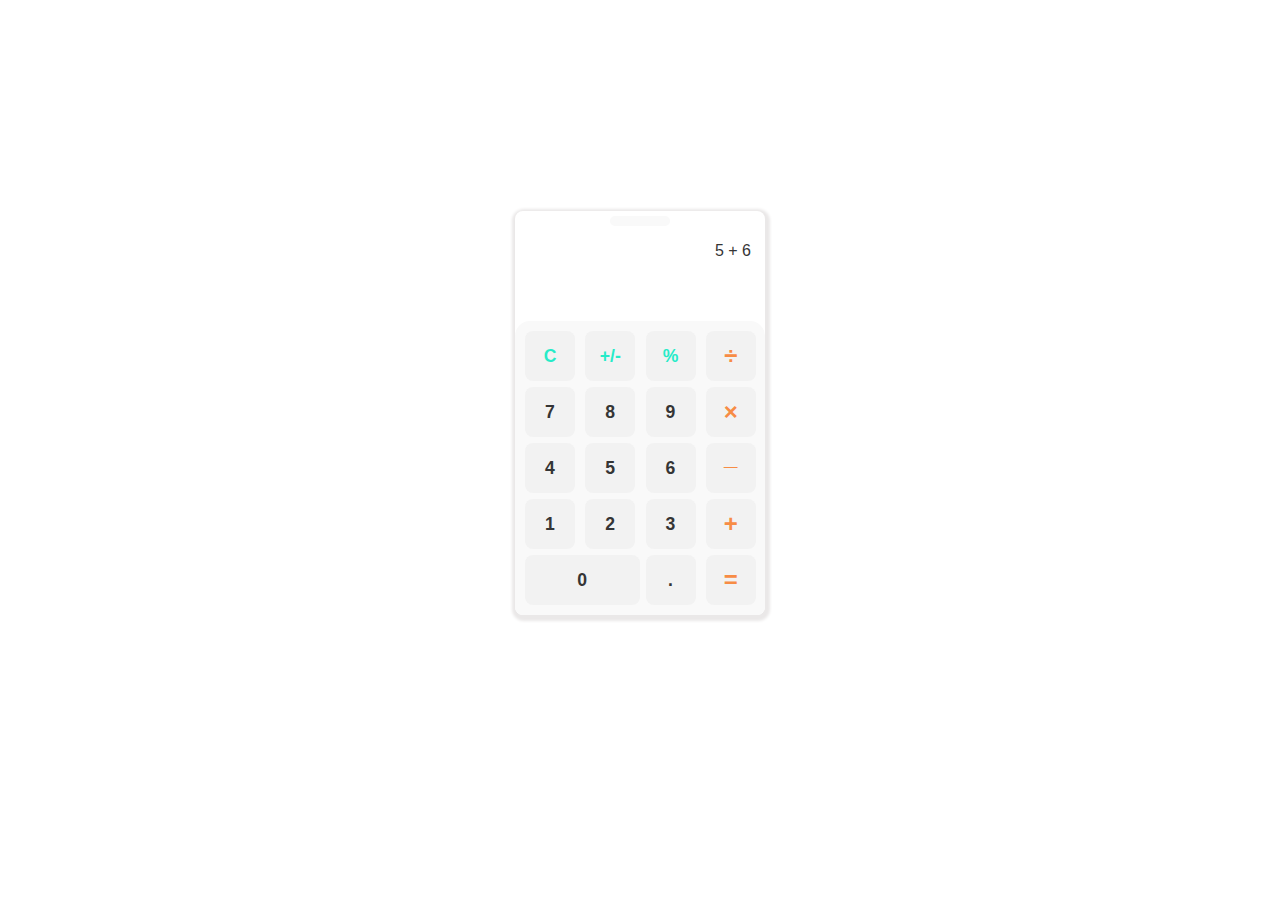
==== Calculator/index.html @ fd3a429c "no message" ====
<!DOCTYPE html>
<html lang="en">
    <head>
        <meta charset="UTF-8">
        <meta name="viewport" content="width=device-width, initial-scale=1.0">
        <title>Calculator </title>
        <link rel="shortcut icon" href="./icon.png" type="image/x-icon">
        <link rel="stylesheet"
            href="https://cdnjs.cloudflare.com/ajax/libs/font-awesome/6.4.2/css/all.min.css"
            integrity="sha512-z3gLpd7yknf1YoNbCzqRKc4qyor8gaKU1qmn+CShxbuBusANI9QpRohGBreCFkKxLhei6S9CQXFEbbKuqLg0DA=="
            crossorigin="anonymous" referrerpolicy="no-referrer" />
        <link rel="stylesheet" href="style.css">
    </head>
    <body>
        <div class="container">
            <div class="toggle-siwtch-container">
                <span>
                    <i title="Light Mood" class="fas fa-sun"></i>
                    <i title="Dark Mood" class="fas fa-moon diactive"></i>
                </span>
            </div>
            <p class="history" > 5 + 6 </p>
            <input type="text">
            <div class="btn-container">
                <button class="btn third-text active">C</button>
                <button class="btn third-text">+/-</button>
                <button class="btn third-text">%</button>
                <button class="btn secondary-text">÷</button>
                <button class="btn">7</button>
                <button class="btn">8</button>
                <button class="btn">9</button>
                <button class="btn secondary-text">×</button>
                <button class="btn">4</button>
                <button class="btn">5</button>
                <button class="btn">6</button>
                <button class="btn secondary-text" style="padding-bottom: 22px;">_</button>
                <button class="btn">1</button>
                <button class="btn">2</button>
                <button class="btn">3</button>
                <button class="btn secondary-text">+</button>
                <button class="btn zero">0</button>
                <button class="btn">.</button>
                <button class="btn secondary-text">=</button>
            </div>
        </div>
        <script src="./script.js"></script>
    </body>
</html>
---- Calculator/style.css ----
:root {
    --primary-color: #353535;
    --primary-bg-color: #F9F9F9;
    --btn-bg-color: #f1f1f1f1;
    --secondary-color: #f78c45;
    --third-color: #26EBC8;
    --background: #fff;
    --text: #353535;
    --box-shadow: #eae8e8;
    --brightness: 90%;
}

[data-theme="dark"] {
    --primary-color: #f1efef;
    --primary-bg-color: #292D36;
    --btn-bg-color: #292929;
    --secondary-color: #f78c45;
    --third-color: #26EBC8;
    --background: #22252D;
    --text: #ffffff;
    --box-shadow: #1f1f1f;
    --brightness: 190%;
}

html, *{
    box-sizing: border-box !important;
}

body {
    background-color: var(--background) !important;
    display: flex;
    justify-content: center;
    align-items: center;
    min-height: 90vh;
    font-family: 'Franklin Gothic Medium', 'Arial Narrow', Arial, sans-serif;
}

.container {
    min-width: 200px;
    max-width: 250px;
    box-shadow: 1px 2px 3px 4px var(--box-shadow);
    border-radius: 8px;
}

.btn-container {
    display: grid;
    grid-template-columns: repeat(4, 1fr);
    grid-template-rows: repeat(5, 1fr);
    grid-column-gap: 6px;
    grid-row-gap: 6px;
    border-radius: 15px 15px 8px 8px;
    background-color: var(--primary-bg-color);
    padding: 10px 5px 10px 10px;
}

.toggle-siwtch-container {
    display: flex;
    justify-content: center;
    width: 100%;
}

.toggle-siwtch-container span{
    width: 60px;
    background-color: var(--primary-bg-color);
    border-radius: 7px;
    display: flex;
    justify-content: space-between;
    padding: 5px 6px;
    margin-top: 5px;
}

.fas{
    font-size: smaller;
    color: var(--primary-color);
    cursor: pointer;
}

.btn {
    border-radius: 8px;
    border: none;
    outline: none;
    width: 50px;
    height: 50px;
    padding: 0px;
    cursor: pointer;
    background-color: var(--btn-bg-color);
    color: var(--primary-color);
    font-weight: bold;
    font-size: 1.1rem;
    position: relative;
    transition: top 0.3s ease-in, filter 0.2s ease-in;
}

.third-text{
    color: var(--third-color);
}

input{
    border: none;
    outline: none;
    text-align: right;
    margin-bottom: 15px;
    font-size: 24px;
    width: 100%;
    padding-right: 14px;
    background-color: transparent;
    color: var(--text);
}

input:focus{
    outline: none;
}

p{
    text-align: right;
    padding-right: 14px;
    color: var(--text);
}

.diactive{
    opacity: 0.5;
}

.btn:active{
    top: 2px;
}

.btn:hover{
    filter:brightness(var(--brightness));
}

.secondary-text{
    color: var(--secondary-color) !important;
    font-size: 1.5rem !important;
}

@media screen and (max-width: 430px) {
    .container{
        width: 90%;
        min-width: 90%;
        max-width: 90%;
    }
    .btn {
        width: 75px;
        height: 75px;
        font-size: 1.6rem !important;
    }
    .secondary-text{
        font-size: 1.7rem !important;
    }
}

@media screen and (max-width: 380px) {
    .btn {
        width: 65px;
        height: 65px;
        font-size: 1.6rem !important;
    }
}

@media screen and (max-width: 350px) {
    .btn {
        width: 55px;
        height: 55px;
        font-size: 1.6rem !important;
    }
}

.zero{
    grid-column: 1 / span 2;
    width: 100%;
}
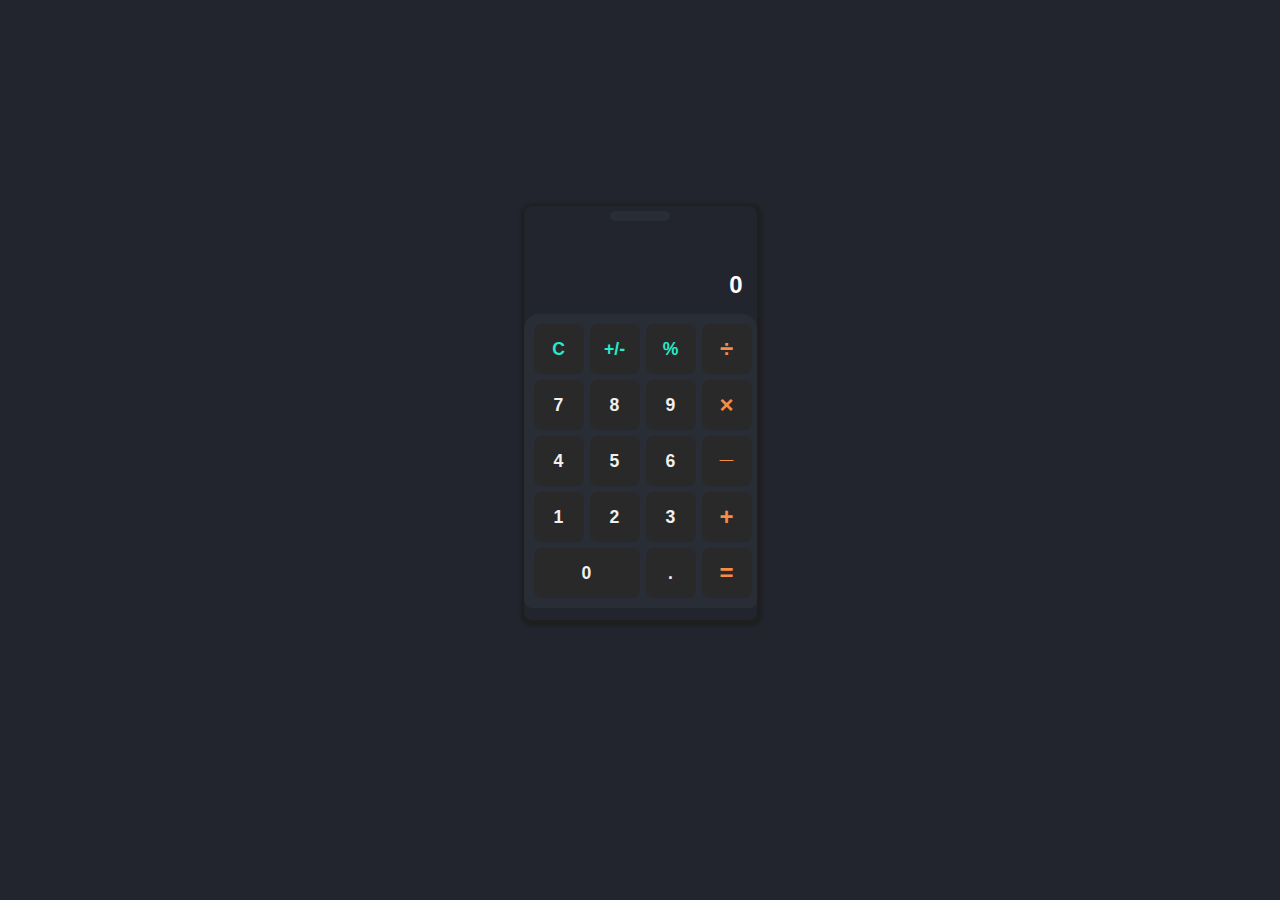
==== commit 419c9392: "no message" ====
--- a/Calculator/index.html
+++ b/Calculator/index.html
@@ -19,28 +19,28 @@
                     <i title="Dark Mood" class="fas fa-moon diactive"></i>
                 </span>
             </div>
-            <p class="history" > 5 + 6 </p>
-            <input type="text">
+            <p class="history"></p>
+            <h1>0</h1>
             <div class="btn-container">
-                <button class="btn third-text active">C</button>
-                <button class="btn third-text">+/-</button>
-                <button class="btn third-text">%</button>
-                <button class="btn secondary-text">÷</button>
-                <button class="btn">7</button>
-                <button class="btn">8</button>
-                <button class="btn">9</button>
-                <button class="btn secondary-text">×</button>
-                <button class="btn">4</button>
-                <button class="btn">5</button>
-                <button class="btn">6</button>
-                <button class="btn secondary-text" style="padding-bottom: 22px;">_</button>
-                <button class="btn">1</button>
-                <button class="btn">2</button>
-                <button class="btn">3</button>
-                <button class="btn secondary-text">+</button>
-                <button class="btn zero">0</button>
-                <button class="btn">.</button>
-                <button class="btn secondary-text">=</button>
+                <button id="clear-btn" class="btn third-text active">C</button>
+                <button value="-1" class="btn third-text operator">+/-</button>
+                <button id="percent" class="btn third-text">%</button>
+                <button value="/" class="btn secondary-text operator">÷</button>
+                <button value="7" class="btn">7</button>
+                <button value="8" class="btn">8</button>
+                <button value="9" class="btn">9</button>
+                <button value="*" class="btn secondary-text operator">×</button>
+                <button value="4" class="btn">4</button>
+                <button value="5" class="btn">5</button>
+                <button value="6" class="btn">6</button>
+                <button value="-" class="btn secondary-text operator" style="padding-bottom: 22px;">_</button>
+                <button value="1" class="btn">1</button>
+                <button value="2" class="btn">2</button>
+                <button value="3" class="btn">3</button>
+                <button value="+" class="btn secondary-text operator">+</button>
+                <button value="0" class="btn zero">0</button>
+                <button class="btn decimal">.</button>
+                <button value="=" class="btn secondary-text equal operator">=</button>
             </div>
         </div>
         <script src="./script.js"></script>
--- a/Calculator/style.css
+++ b/Calculator/style.css
@@ -22,7 +22,25 @@
     --brightness: 190%;
 }
 
-html, *{
+/* Custom Scrollbar */
+::-webkit-scrollbar {
+    width: 5px;
+}
+
+::-webkit-scrollbar-track {
+    background: #f1f1f1;
+}
+
+::-webkit-scrollbar-thumb {
+    background: #888;
+}
+
+::-webkit-scrollbar-thumb:hover {
+    background: #555;
+}
+
+html,
+* {
     box-sizing: border-box !important;
 }
 
@@ -38,6 +56,7 @@
 .container {
     min-width: 200px;
     max-width: 250px;
+    min-height: 414px;
     box-shadow: 1px 2px 3px 4px var(--box-shadow);
     border-radius: 8px;
 }
@@ -59,7 +78,7 @@
     width: 100%;
 }
 
-.toggle-siwtch-container span{
+.toggle-siwtch-container span {
     width: 60px;
     background-color: var(--primary-bg-color);
     border-radius: 7px;
@@ -69,13 +88,14 @@
     margin-top: 5px;
 }
 
-.fas{
+.fas {
     font-size: smaller;
     color: var(--primary-color);
     cursor: pointer;
 }
 
 .btn {
+    user-select: none !important;
     border-radius: 8px;
     border: none;
     outline: none;
@@ -91,11 +111,11 @@
     transition: top 0.3s ease-in, filter 0.2s ease-in;
 }
 
-.third-text{
+.third-text {
     color: var(--third-color);
 }
 
-input{
+h1 {
     border: none;
     outline: none;
     text-align: right;
@@ -105,48 +125,57 @@
     padding-right: 14px;
     background-color: transparent;
     color: var(--text);
-}
-
-input:focus{
-    outline: none;
-}
-
-p{
+    overflow-x: auto;
+}
+
+p {
     text-align: right;
     padding-right: 14px;
     color: var(--text);
-}
-
-.diactive{
+    min-height: 18px;
+}
+
+.diactive {
     opacity: 0.5;
 }
 
-.btn:active{
-    top: 2px;
-}
-
-.btn:hover{
-    filter:brightness(var(--brightness));
-}
-
-.secondary-text{
+.btn:hover {
+    transform: translateY(-2px);
+    filter: brightness(var(--brightness));
+}
+
+.btn:active {
+    transform: translateY(3px);
+}
+
+.secondary-text {
     color: var(--secondary-color) !important;
     font-size: 1.5rem !important;
 }
 
 @media screen and (max-width: 430px) {
-    .container{
+    .container {
         width: 90%;
         min-width: 90%;
         max-width: 90%;
     }
+
     .btn {
         width: 75px;
         height: 75px;
         font-size: 1.6rem !important;
     }
-    .secondary-text{
+
+    .secondary-text {
         font-size: 1.7rem !important;
+    }
+
+    .fas {
+        font-size: 1.3rem;
+    }
+
+    .toggle-siwtch-container span {
+        width: 90px;
     }
 }
 
@@ -166,7 +195,7 @@
     }
 }
 
-.zero{
+.zero {
     grid-column: 1 / span 2;
     width: 100%;
 }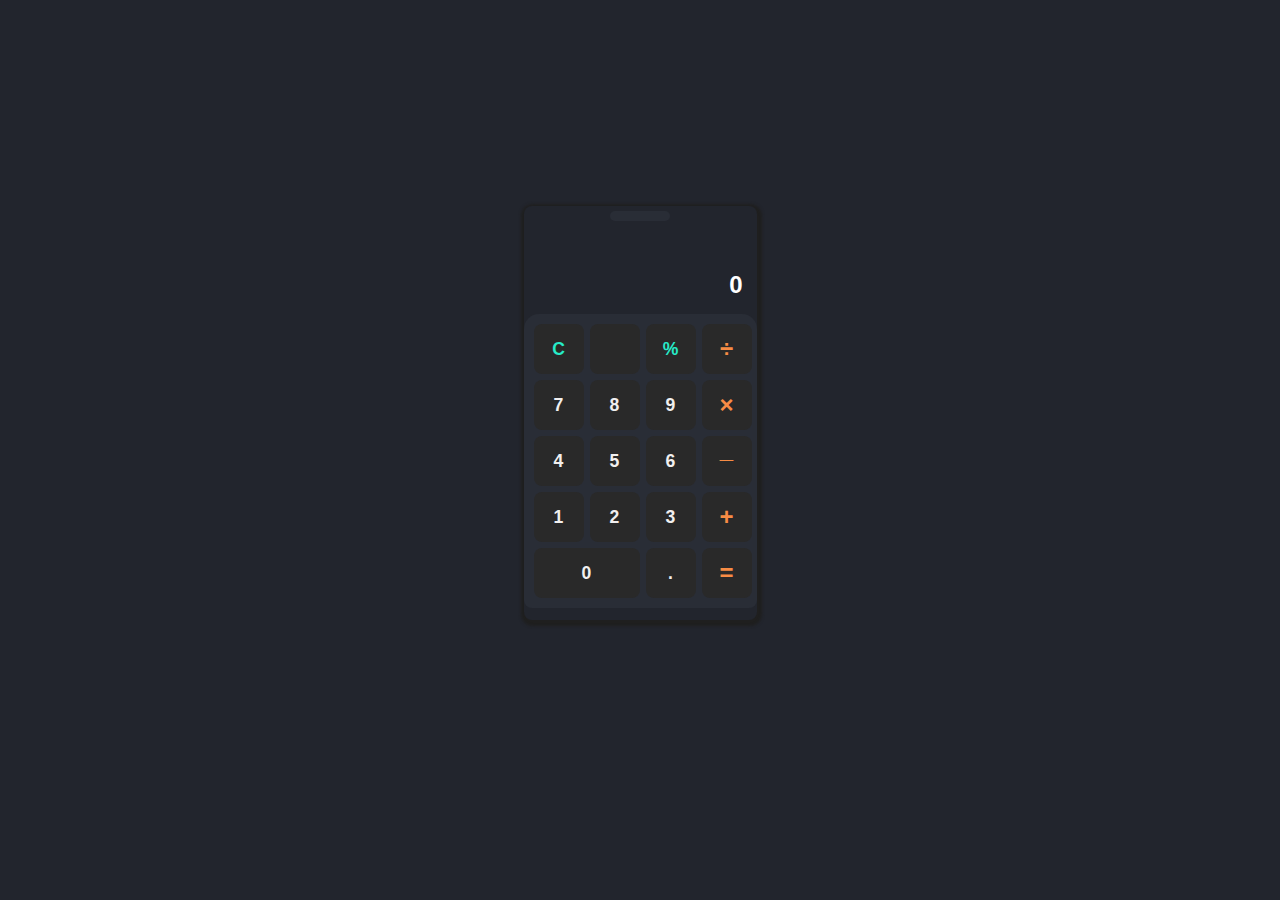
==== commit 45b3fe73: "no message" ====
--- a/Calculator/index.html
+++ b/Calculator/index.html
@@ -23,8 +23,9 @@
             <h1>0</h1>
             <div class="btn-container">
                 <button id="clear-btn" class="btn third-text active">C</button>
-                <button value="-1" class="btn third-text operator">+/-</button>
-                <button id="percent" class="btn third-text">%</button>
+                <button value="backspace" class="btn third-text operator"><i
+                        class="fas fa-backspace third-text"></i></button>
+                <button value="%" id="percent" class="btn third-text operator">%</button>
                 <button value="/" class="btn secondary-text operator">÷</button>
                 <button value="7" class="btn">7</button>
                 <button value="8" class="btn">8</button>
@@ -33,7 +34,8 @@
                 <button value="4" class="btn">4</button>
                 <button value="5" class="btn">5</button>
                 <button value="6" class="btn">6</button>
-                <button value="-" class="btn secondary-text operator" style="padding-bottom: 22px;">_</button>
+                <button value="-" class="btn secondary-text operator"
+                    style="padding-bottom: 22px;">_</button>
                 <button value="1" class="btn">1</button>
                 <button value="2" class="btn">2</button>
                 <button value="3" class="btn">3</button>
--- a/Calculator/style.css
+++ b/Calculator/style.css
@@ -3,7 +3,7 @@
     --primary-bg-color: #F9F9F9;
     --btn-bg-color: #f1f1f1f1;
     --secondary-color: #f78c45;
-    --third-color: #26EBC8;
+    --third-color: #18eda9;
     --background: #fff;
     --text: #353535;
     --box-shadow: #eae8e8;
